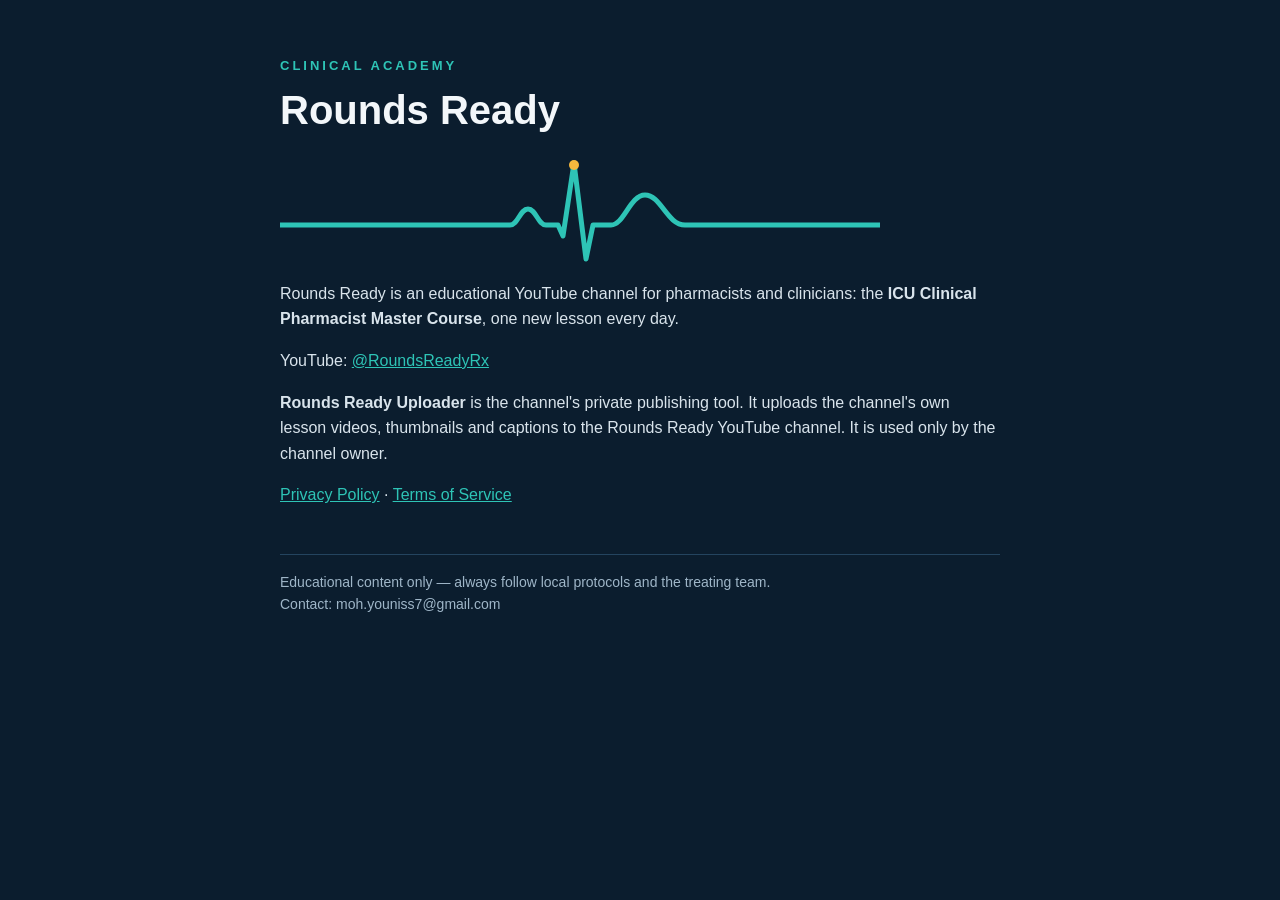
==== index.html @ 631954bc "Add files via upload" ====
<!doctype html><html lang="en"><head><meta charset="utf-8"><meta name="viewport" content="width=device-width,initial-scale=1">
<title>Rounds Ready | Clinical Academy</title><link rel="stylesheet" href="style.css"></head><body><main>
<div class="k">Clinical Academy</div><h1>Rounds Ready</h1>
<svg viewBox="0 0 600 110" width="600" height="110" aria-hidden="true"><path d="M0 70 H230 C238 70 240 54 248 54 C256 54 258 70 266 70 H278 L283 81 L294 8 L306 104 L313 70 H331 C344 70 350 40 365 40 C381 40 387 70 405 70 H600" fill="none" stroke="#2ec4b6" stroke-width="5" stroke-linecap="round" stroke-linejoin="round"/><circle cx="294" cy="10" r="5" fill="#f5b83d"/></svg>
<p>Rounds Ready is an educational YouTube channel for pharmacists and clinicians: the <b>ICU Clinical Pharmacist Master Course</b>, one new lesson every day.</p>
<p>YouTube: <a href="https://www.youtube.com/@RoundsReadyRx">@RoundsReadyRx</a></p>
<p><b>Rounds Ready Uploader</b> is the channel's private publishing tool. It uploads the channel's own lesson videos, thumbnails and captions to the Rounds Ready YouTube channel. It is used only by the channel owner.</p>
<p><a href="privacy.html">Privacy Policy</a> · <a href="terms.html">Terms of Service</a></p>
<footer class="muted">Educational content only — always follow local protocols and the treating team.<br>Contact: moh.youniss7@gmail.com</footer>
</main></body></html>
---- style.css ----
:root{--bg:#0b1d2e;--ink:#f3f7fa;--muted:#9fb6c8;--teal:#2ec4b6;--amber:#f5b83d}
*{box-sizing:border-box}body{margin:0;background:var(--bg);color:var(--ink);font-family:"Segoe UI",Inter,Arial,sans-serif;line-height:1.6}
main{max-width:760px;margin:0 auto;padding:56px 20px}
.k{color:var(--teal);font-weight:700;letter-spacing:3px;text-transform:uppercase;font-size:13px}
h1{font-size:40px;margin:10px 0 6px;line-height:1.15}h2{font-size:21px;margin:30px 0 8px;color:var(--teal)}
p,li{color:#d9e4ec}a{color:var(--teal)}.muted{color:var(--muted);font-size:14px}
svg{display:block;margin:22px 0 10px;max-width:100%}footer{margin-top:46px;border-top:1px solid #24445f;padding-top:16px}
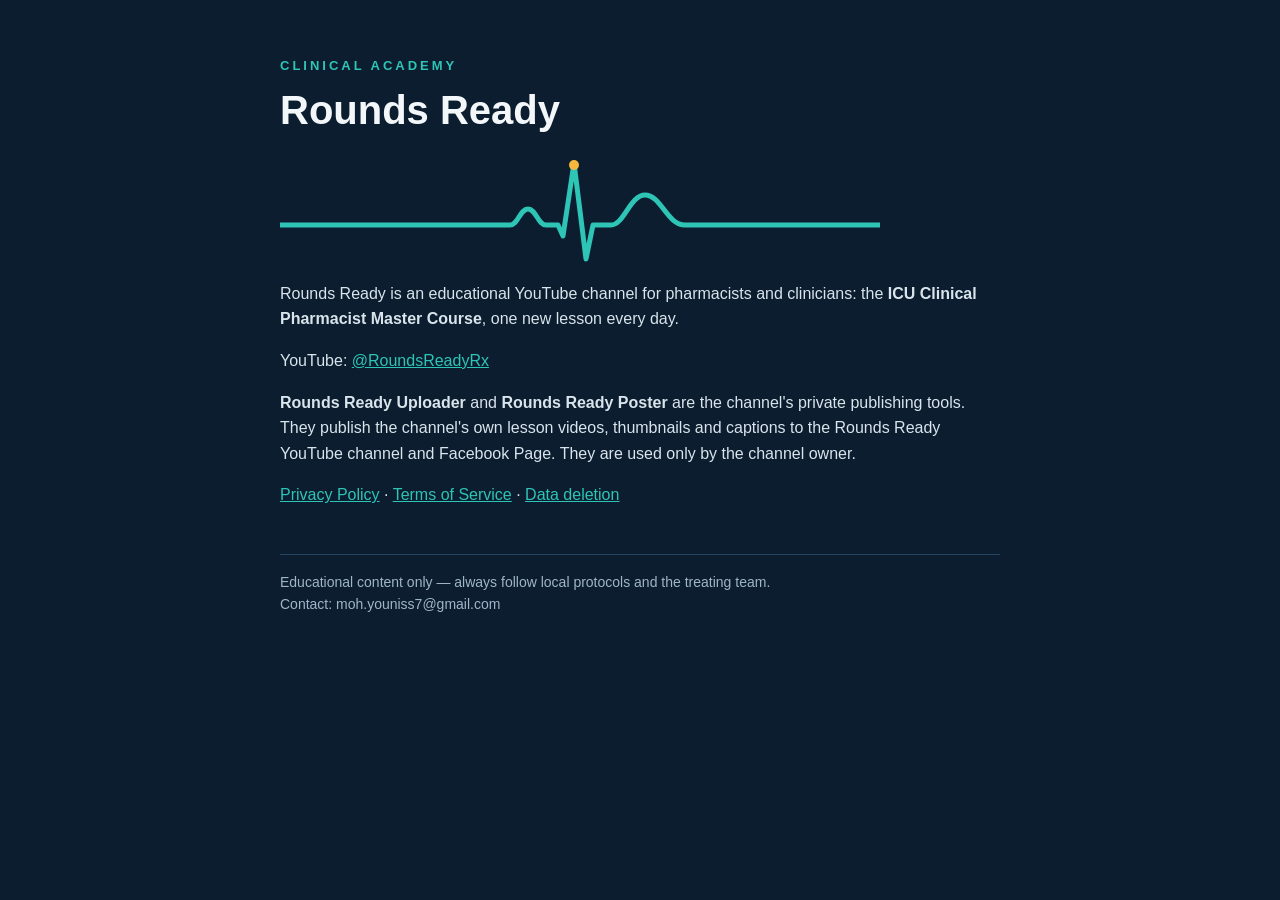
==== commit 3115570e: "Add files via upload" ====
--- a/index.html
+++ b/index.html
@@ -4,7 +4,7 @@
 <svg viewBox="0 0 600 110" width="600" height="110" aria-hidden="true"><path d="M0 70 H230 C238 70 240 54 248 54 C256 54 258 70 266 70 H278 L283 81 L294 8 L306 104 L313 70 H331 C344 70 350 40 365 40 C381 40 387 70 405 70 H600" fill="none" stroke="#2ec4b6" stroke-width="5" stroke-linecap="round" stroke-linejoin="round"/><circle cx="294" cy="10" r="5" fill="#f5b83d"/></svg>
 <p>Rounds Ready is an educational YouTube channel for pharmacists and clinicians: the <b>ICU Clinical Pharmacist Master Course</b>, one new lesson every day.</p>
 <p>YouTube: <a href="https://www.youtube.com/@RoundsReadyRx">@RoundsReadyRx</a></p>
-<p><b>Rounds Ready Uploader</b> is the channel's private publishing tool. It uploads the channel's own lesson videos, thumbnails and captions to the Rounds Ready YouTube channel. It is used only by the channel owner.</p>
-<p><a href="privacy.html">Privacy Policy</a> · <a href="terms.html">Terms of Service</a></p>
+<p><b>Rounds Ready Uploader</b> and <b>Rounds Ready Poster</b> are the channel's private publishing tools. They publish the channel's own lesson videos, thumbnails and captions to the Rounds Ready YouTube channel and Facebook Page. They are used only by the channel owner.</p>
+<p><a href="privacy.html">Privacy Policy</a> · <a href="terms.html">Terms of Service</a> · <a href="data-deletion.html">Data deletion</a></p>
 <footer class="muted">Educational content only — always follow local protocols and the treating team.<br>Contact: moh.youniss7@gmail.com</footer>
 </main></body></html>
